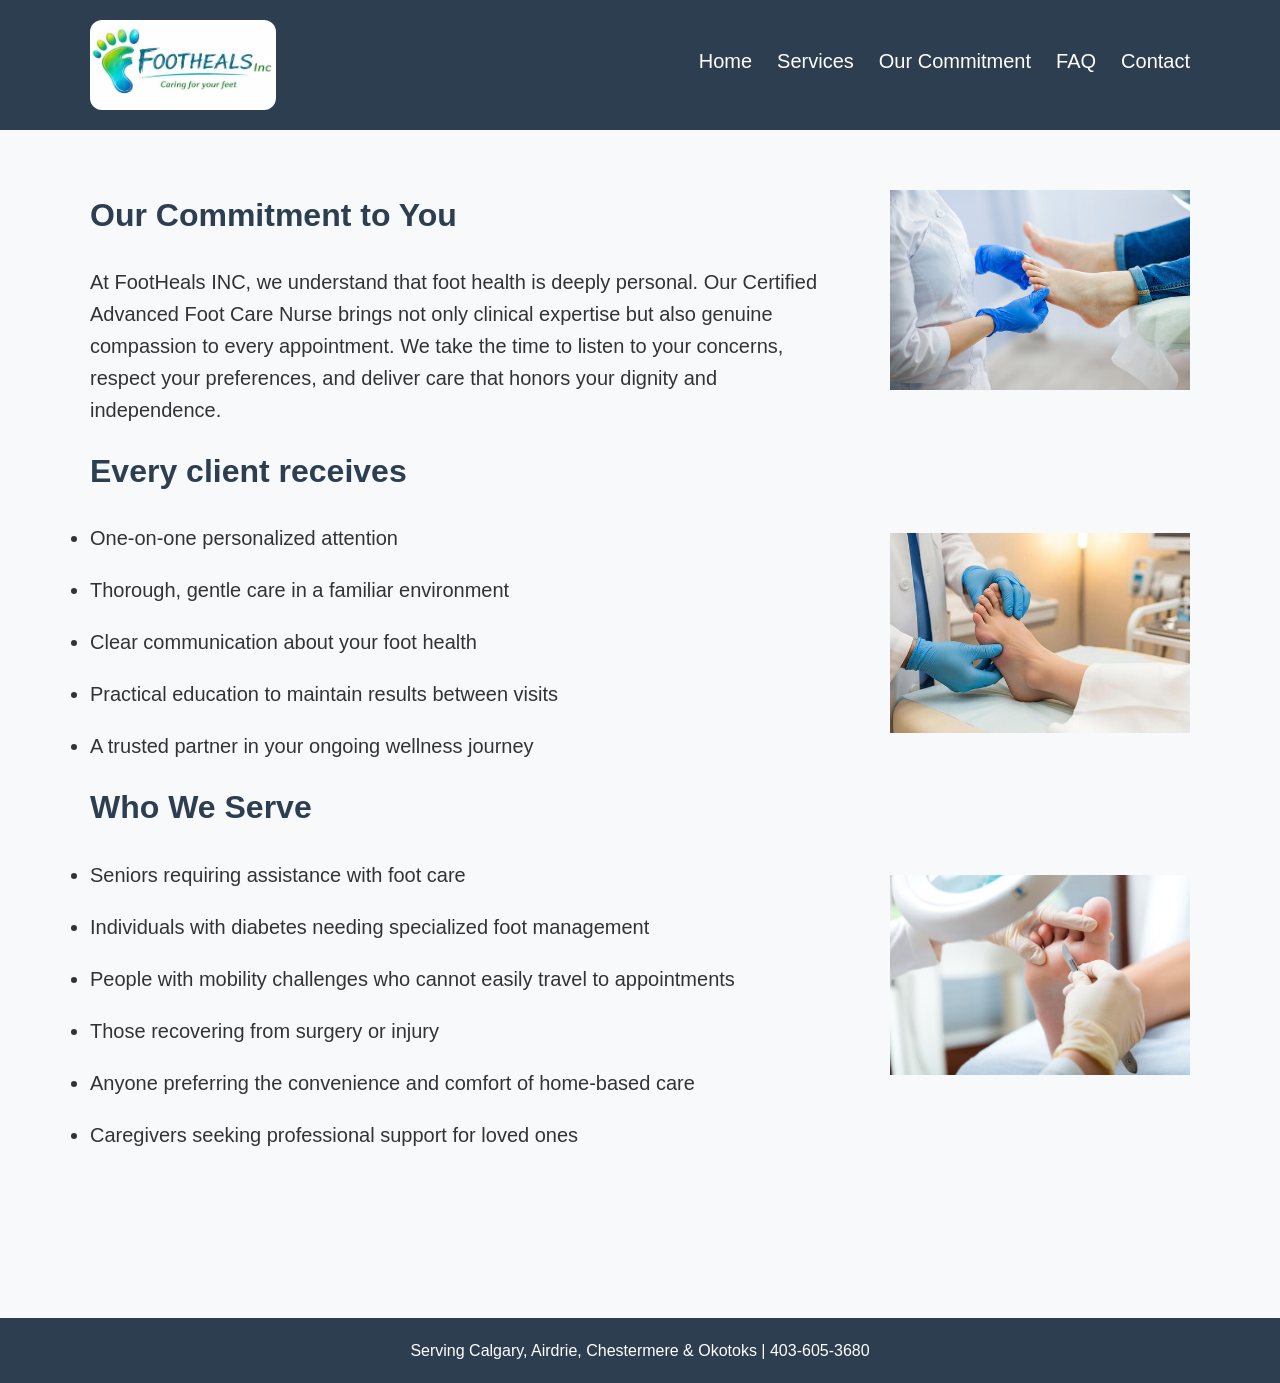
==== about.html @ c3b530b9 "Add files via upload" ====
<!doctype html>
<html>
  <head>
    <title>Our Commitment | FootHeals INC</title>
    <link rel="stylesheet" href="style.css" />
  </head>

  <body>
    <header>
      <div class="container">
        <nav>
          <img
            src="PPHOTO-2026-04-05-10-52-01.JPG"
            alt="FootHeals INC Logo"
            class="logo"
          />

          <ul>
            <li><a href="index.html">Home</a></li>
            <li><a href="services.html">Services</a></li>
            <li><a href="about.html">Our Commitment</a></li>
            <li><a href="faq.html">FAQ</a></li>
            <li><a href="contact.html">Contact</a></li>
          </ul>
        </nav>
      </div>
    </header>

    <section class="section">
      <div class="container">
        <div class="content-row">
          <div class="text">
            <h2>Our Commitment to You</h2>
            <p>
              At FootHeals INC, we understand that foot health is deeply
              personal. Our Certified Advanced Foot Care Nurse brings not only
              clinical expertise but also genuine compassion to every
              appointment. We take the time to listen to your concerns, respect
              your preferences, and deliver care that honors your dignity and
              independence.
            </p>

            <h2>Every client receives</h2>
            <ul>
              <li>One-on-one personalized attention</li>
              <li>Thorough, gentle care in a familiar environment</li>
              <li>Clear communication about your foot health</li>
              <li>Practical education to maintain results between visits</li>
              <li>A trusted partner in your ongoing wellness journey</li>
            </ul>

            <h2>Who We Serve</h2>
            <ul>
              <li>Seniors requiring assistance with foot care</li>
              <li>
                Individuals with diabetes needing specialized foot management
              </li>
              <li>
                People with mobility challenges who cannot easily travel to
                appointments
              </li>
              <li>Those recovering from surgery or injury</li>
              <li>
                Anyone preferring the convenience and comfort of home-based care
              </li>
              <li>Caregivers seeking professional support for loved ones</li>
            </ul>
          </div>
          <div class="image-group">
            <img
              src="360_F_208663487_yCQoReByZ42PMlqoxhy8F7Fxs4xPUA8J.jpg"
              alt="Foot care 1"
            />
            <img
              src="./medical-professional-examining-foot-in-clinical-setting-with-medical-equipment-free-photo.jpg"
              alt="Foot care 2"
            />
            <img
              src="./woman-receiving-podiatry-treatment-day-spa_79405-12677.avif"
              alt="Foot care 3"
            />
          </div>
        </div>
      </div>
    </section>

    <footer>
      Serving Calgary, Airdrie, Chestermere & Okotoks | 403-605-3680
    </footer>
  </body>
</html>
---- style.css ----
* {
  margin: 0;
  padding: 0;
  box-sizing: border-box;
  font-family: "Segoe UI", Tahoma, Geneva, Verdana, sans-serif;
}

body {
  background-color: #f8f9fb;
  color: #333;
  line-height: 1.6;
}

/* Container */
.container {
  width: 90%;
  max-width: 1100px;
  margin: auto;
}

/* Header & Navigation */
header {
  background: #2c3e50;
  color: white;
  padding: 20px 0;
}

nav {
  display: flex;
  justify-content: space-between;
  align-items: center;
}

nav h2 {
  font-size: 1.8rem;
}

nav ul {
  list-style: none;
  display: flex;
}

nav ul li {
  margin-left: 20px;
}

nav ul li a {
  color: white;
  text-decoration: none;
  font-weight: 500;
  transition: 0.3s;
}

nav ul li a:hover {
  color: #00adb5;
}

/* Hero Section */
.hero {
  background: linear-gradient(to right, #00adb5, #16a085);
  color: white;
  padding: 80px 0;
  text-align: center;
}

.hero h1 {
  font-size: 2.8rem;
  margin-bottom: 15px;
}

.hero p {
  font-size: 1.2rem;
  max-width: 700px;
  margin: auto;
}

.btn {
  display: inline-block;
  margin-top: 25px;
  padding: 12px 25px;
  background: white;
  color: #16a085;
  text-decoration: none;
  border-radius: 30px;
  font-weight: bold;
  transition: 0.3s;
}

.btn:hover {
  background: #2c3e50;
  color: white;
}

/* Section Styling */
.section {
  padding: 60px 0;
}

.section h2 {
  margin-bottom: 25px;
  font-size: 2rem;
  color: #2c3e50;
}

/* Cards / Grid Layout */
.card-grid {
  display: grid;
  grid-template-columns: repeat(auto-fit, minmax(250px, 1fr));
  gap: 20px;
  margin-top: 30px;
  text-align: left;
}

.card {
  background: white;
  padding: 25px;
  border-radius: 10px;
  box-shadow: 0 5px 15px rgba(0, 0, 0, 0.08);
  transition: 0.3s;
}

.card h3 {
  margin-bottom: 10px;
  color: #16a085;
}

.card:hover {
  transform: translateY(-5px);
}

/* Lists inside cards */
.card ul {
  margin-left: 20px;
  list-style: disc;
}

.card ul li {
  margin-bottom: 8px;
}

/* Footer */
footer {
  background: #2c3e50;
  color: white;
  text-align: center;
  padding: 20px 0;
  margin-top: 40px;
}

/* Responsive */
@media (max-width: 768px) {
  nav {
    flex-direction: column;
  }

  nav ul {
    flex-direction: column;
    margin-top: 10px;
  }

  nav ul li {
    margin: 10px 0;
  }

  .hero h1 {
    font-size: 2rem;
  }
}

p,
li {
  font-size: 20px; /* makes paragraphs bigger */
  line-height: 1.6; /* improves readability */
  margin-bottom: 20px;
}

/* Contact Layout */
.contact-section {
  padding: 80px 0;
}

.contact-grid {
  display: grid;
  grid-template-columns: 1fr 1fr;
  gap: 60px;
  align-items: start;
}

.contact-info p {
  margin-bottom: 15px;
}

/* Form Styling */
.contact-form form {
  display: flex;
  flex-direction: column;
}

.contact-form input,
.contact-form textarea {
  padding: 14px;
  margin-bottom: 15px;
  border-radius: 8px;
  border: 1px solid #ccc;
  font-size: 16px;
}

.contact-form input:focus,
.contact-form textarea:focus {
  outline: none;
  border-color: #16a085;
  box-shadow: 0 0 0 2px rgba(22, 160, 133, 0.2);
}

.btn-submit {
  padding: 14px;
  background: #16a085;
  color: white;
  border: none;
  border-radius: 30px;
  font-size: 16px;
  font-weight: bold;
  cursor: pointer;
  transition: 0.3s;
}

.btn-submit:hover {
  background: #2c3e50;
}

/* Responsive */
@media (max-width: 900px) {
  .contact-grid {
    grid-template-columns: 1fr;
  }
}

.content-row {
  display: flex !important;
  align-items: flex-start;
  gap: 40px;
}

.text {
  flex: 1;
}

.image-group {
  width: 300px;
}

.image-group img {
  width: 100%;
  height: 200px;
  object-fit: cover;
  margin-bottom: 135px;
}
.logo {
  height: 60px; /* controls size */
  width: auto; /* keeps it horizontal */
  border-radius: 12px; /* rounds edges */
  object-fit: cover; /* ensures clean scaling */
}

.logo {
  height: 90px; /* bigger and more visible */
  width: auto;
  border-radius: 12px;
  object-fit: contain;
}

nav ul {
  list-style: none;
  display: flex;
  align-items: center; /* centers items vertically */
}
nav ul li {
  margin-left: 25px;
  display: flex;
  align-items: center;
}

.logo {
  display: block;
}

nav {
  display: flex;
  justify-content: space-between;
  align-items: center;
  transform: translateY(6px);
}
.logo {
  height: 90px;
  width: auto;
  border-radius: 12px;
  object-fit: contain;
  display: block;
  transform: translateY(-6px);
}
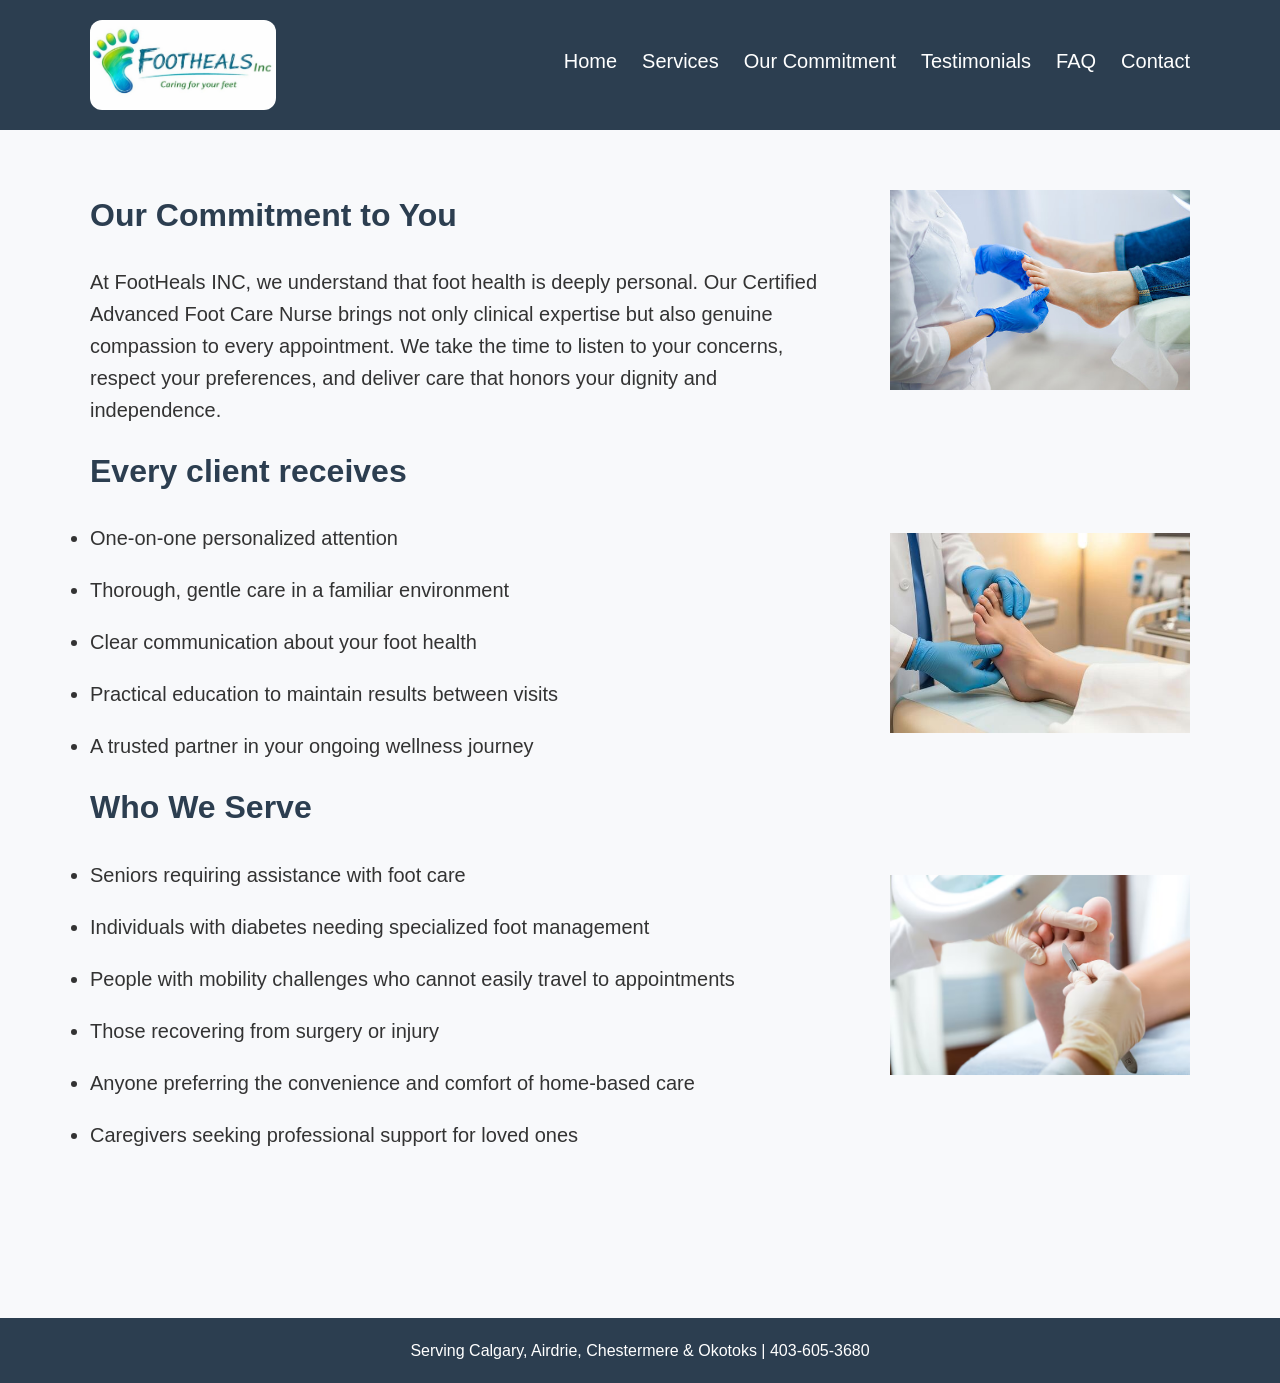
==== commit a6c6fe19: "testimonials added" ====
--- a/about.html
+++ b/about.html
@@ -19,6 +19,7 @@
             <li><a href="index.html">Home</a></li>
             <li><a href="services.html">Services</a></li>
             <li><a href="about.html">Our Commitment</a></li>
+            <li><a href="testimonials.html">Testimonials</a></li>
             <li><a href="faq.html">FAQ</a></li>
             <li><a href="contact.html">Contact</a></li>
           </ul>
